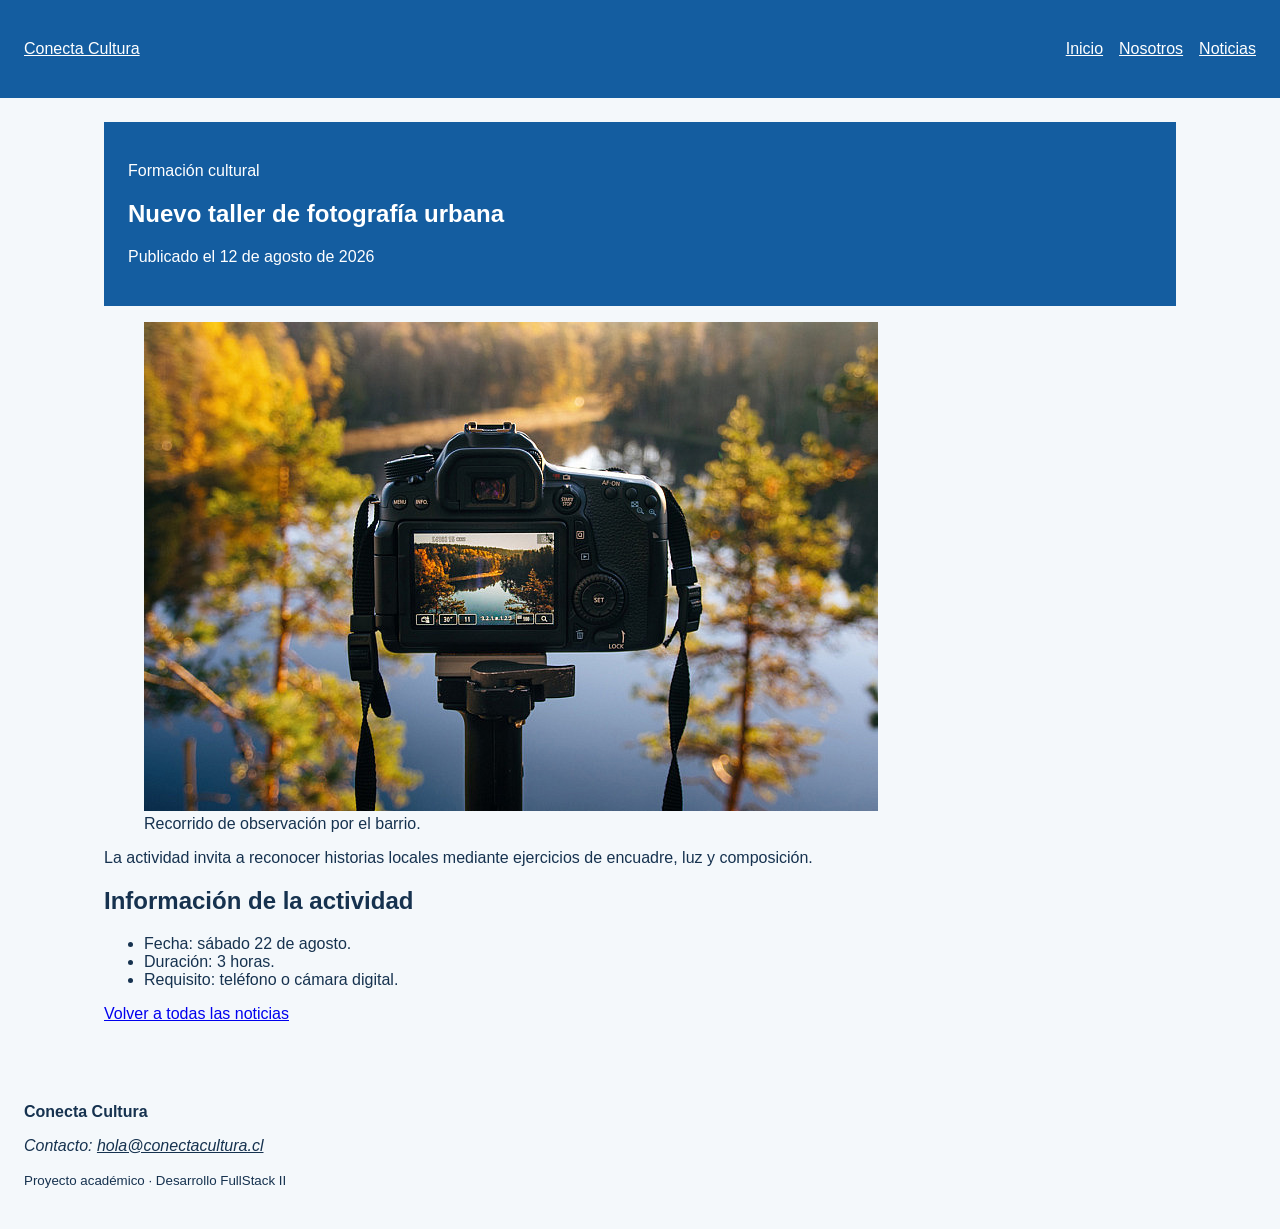
==== Downloads/conecta-cultura-001V-main/conecta-cultura-001V-main/noticia-detalle-1.html @ 92c183ba "agregar archivos html faltantes" ====
<!DOCTYPE html>
<html lang="es">
<head>
  <meta charset="UTF-8">
  <meta name="viewport" content="width=device-width, initial-scale=1.0">
  <meta name="description" content="Talleres y actividades de Conecta Cultura">
  <title>Detalle | Conecta Cultura</title>
  <link rel="stylesheet" href="assets/css/estilos.css">
</head>
<body>
  <a class="salto-contenido" href="#contenido-principal">Ir al contenido</a>
  <header class="cabecera-sitio">
    <a class="marca" href="index.html">Conecta Cultura</a>
    <nav aria-label="Navegación principal">
      <ul class="menu">
        <li><a href="index.html">Inicio</a></li>
        <li><a href="nosotros.html">Nosotros</a></li>
        <li><a href="noticias.html" aria-current="page">Noticias</a></li>
      </ul>
    </nav>
  </header>

<main id="contenido-principal">
  <article class="noticia-completa">
    <header>
      <p class="etiqueta">Formación cultural</p>
      <h1>Nuevo taller de fotografía urbana</h1>
      <p>Publicado el <time datetime="2026-08-12">12 de agosto de 2026</time></p>
    </header>

    <figure>
      <img src="assets/img/fotografia.jpg"
           alt="Grupo observando edificios durante una salida fotográfica">
      <figcaption>Recorrido de observación por el barrio.</figcaption>
    </figure>

    <p>La actividad invita a reconocer historias locales mediante
       ejercicios de encuadre, luz y composición.</p>
    <h2>Información de la actividad</h2>
    <ul>
      <li>Fecha: sábado 22 de agosto.</li>
      <li>Duración: 3 horas.</li>
      <li>Requisito: teléfono o cámara digital.</li>
    </ul>
    <p><a href="noticias.html">Volver a todas las noticias</a></p>
  </article>
</main>


  <footer class="pie-sitio">
    <p><strong>Conecta Cultura</strong></p>
    <address>Contacto: <a href="mailto:hola@conectacultura.cl">hola@conectacultura.cl</a></address>
    <p><small>Proyecto académico · Desarrollo FullStack II</small></p>
  </footer>
  <script src="assets/js/app.js"></script>
</body>
</html>
---- Downloads/conecta-cultura-001V-main/conecta-cultura-001V-main/assets/css/estilos.css ----
* {
  box-sizing: border-box;
}

body {
  margin: 0;
  font-family: Arial, sans-serif;
  color: #16324f;
  background-color: #f4f8fb;
}

header,
main,
footer {
  padding: 1.5rem;
}

header {
  color: #ffffff;
  background-color: #145da0;
}

button {
  padding: 0.75rem 1rem;
  color: #ffffff;
  background-color: #2a7f62;
  border: 0;
  border-radius: 0.4rem;
  cursor: pointer;
}

.cabecera-sitio,
.menu,
.grilla-tarjetas {
  display: flex;
  gap: 1rem;
}

.cabecera-sitio {
  align-items: center;
  justify-content: space-between;
}

.menu {
  padding: 0;
  list-style: none;
}

.marca,
.menu a,
.pie-sitio a {
  color: inherit;
}

main {
  max-width: 70rem;
  margin-inline: auto;
}

.grilla-tarjetas {
  flex-wrap: wrap;
}

.tarjeta {
  flex: 1 1 18rem;
  padding: 1rem;
  background: #ffffff;
}

img {
  max-width: 100%;
  height: auto;
}

.salto-contenido {
  position: absolute;
  left: -10000px;
}

.salto-contenido:focus {
  position: static;
}
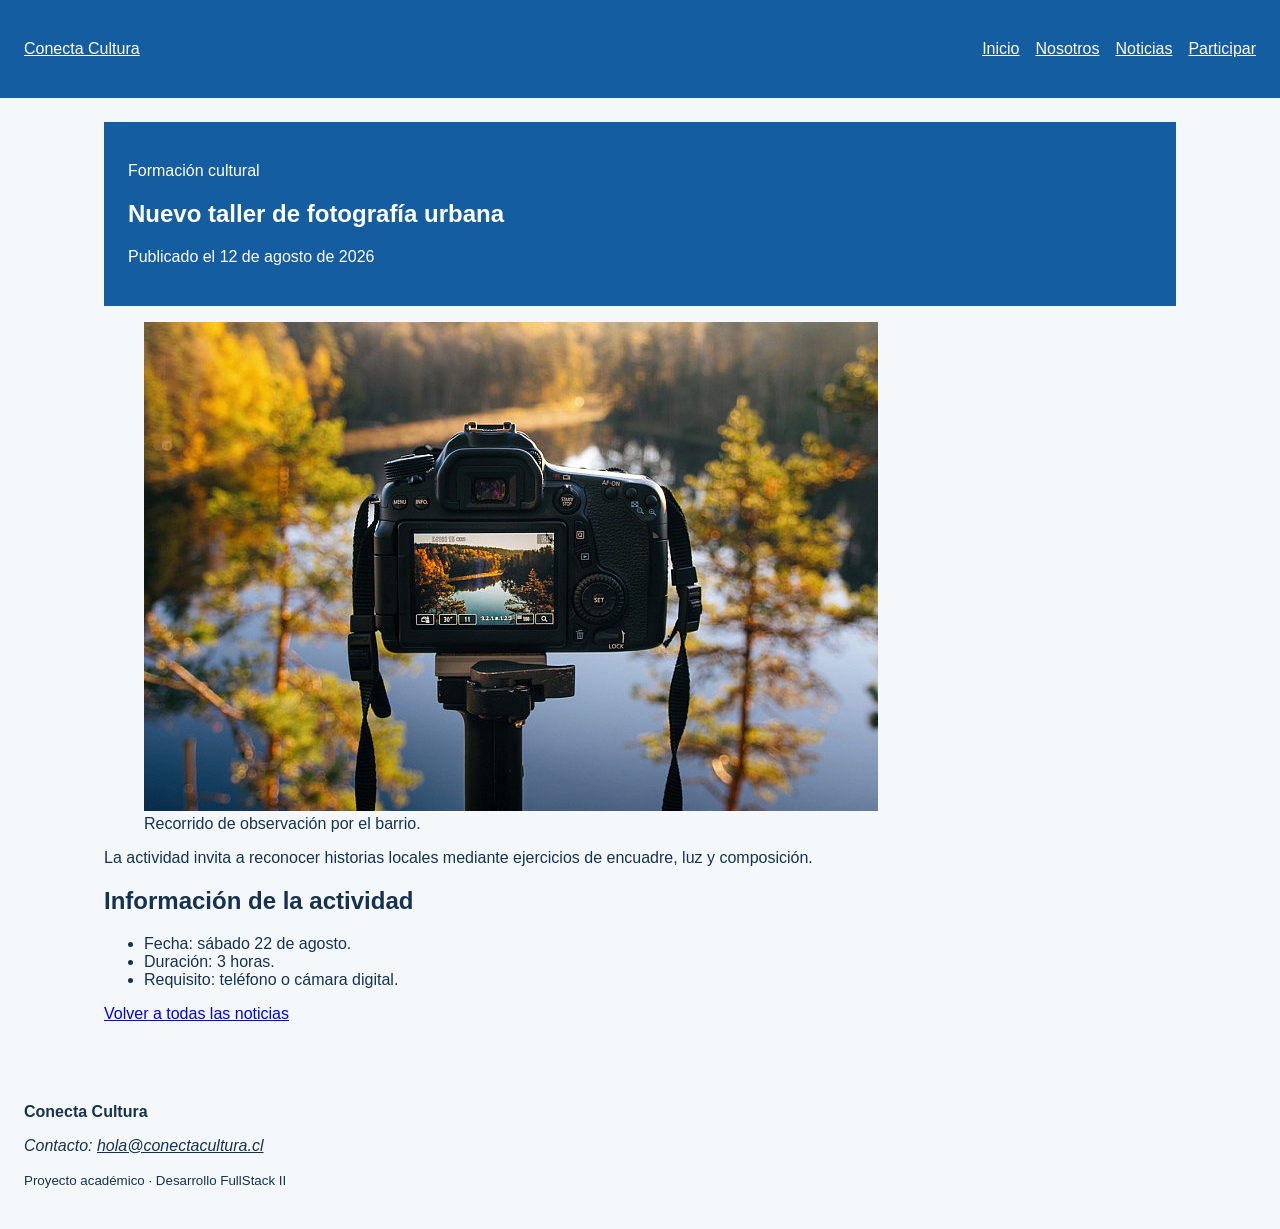
==== commit fc4cde05: "feat: agregar agenda semántica de actividades" ====
--- a/Downloads/conecta-cultura-001V-main/conecta-cultura-001V-main/noticia-detalle-1.html
+++ b/Downloads/conecta-cultura-001V-main/conecta-cultura-001V-main/noticia-detalle-1.html
@@ -16,6 +16,8 @@
         <li><a href="index.html">Inicio</a></li>
         <li><a href="nosotros.html">Nosotros</a></li>
         <li><a href="noticias.html" aria-current="page">Noticias</a></li>
+        <li><a href="participar.html">Participar</a></li>
+
       </ul>
     </nav>
   </header>
--- a/Downloads/conecta-cultura-001V-main/conecta-cultura-001V-main/assets/css/estilos.css
+++ b/Downloads/conecta-cultura-001V-main/conecta-cultura-001V-main/assets/css/estilos.css
@@ -80,3 +80,60 @@
 .salto-contenido:focus {
   position: static;
 }
+
+.tabla-contenedor {
+  max-width: 100%;
+  overflow-x: auto;
+}
+
+table {
+  width: 100%;
+  border-collapse: collapse;
+  background-color: #ffffff;
+}
+
+caption {
+  padding: 0.75rem;
+  font-weight: bold;
+  text-align: left;
+}
+
+th,
+td {
+  padding: 0.75rem;
+  border: 1px solid #b8c4cf;
+  text-align: left;
+}
+
+thead {
+  color: #ffffff;
+  background-color: #145da0;
+}
+
+.formulario {
+  display: grid;
+  gap: 1rem;
+  max-width: 42rem;
+}
+
+.formulario fieldset {
+  display: grid;
+  gap: 0.75rem;
+  padding: 1rem;
+  border: 1px solid #b8c4cf;
+}
+
+.formulario input,
+.formulario select,
+.formulario textarea {
+  width: 100%;
+  padding: 0.7rem;
+  font: inherit;
+}
+
+.formulario input[type="radio"],
+.formulario input[type="checkbox"] {
+  width: auto;
+}
+
+
